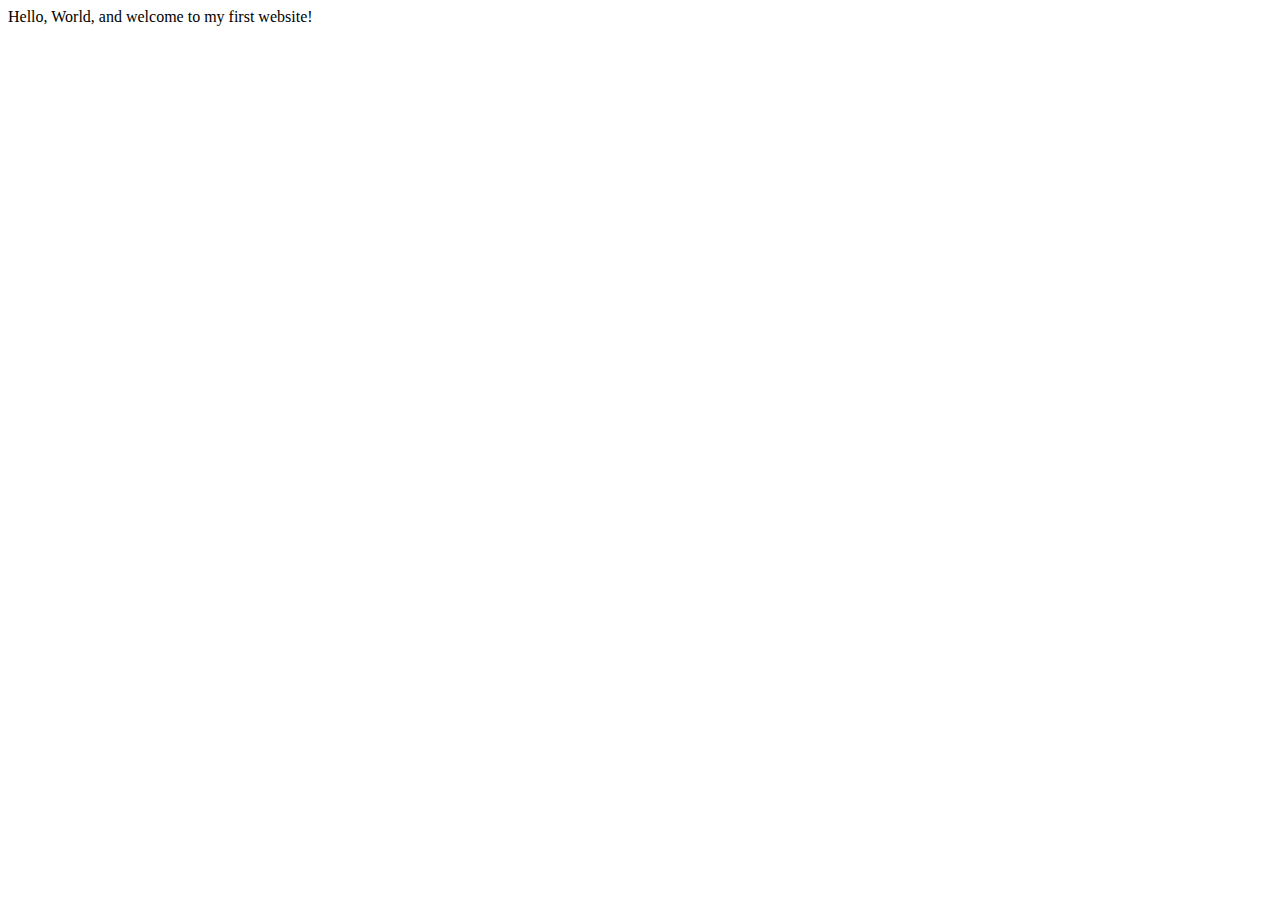
==== index.html @ 981a43c8 "Add files via upload" ====
<!DOCTYPE html>
<html lang="en">
    <head>
        <meta charset="utf-8">
        <meta name="viewport" content="width=device-width, initial-scale=1.0">
        <title>My First Website</title>
    </head>
    <body>
       Hello, World, and welcome to my first website!
    </body>
</html>
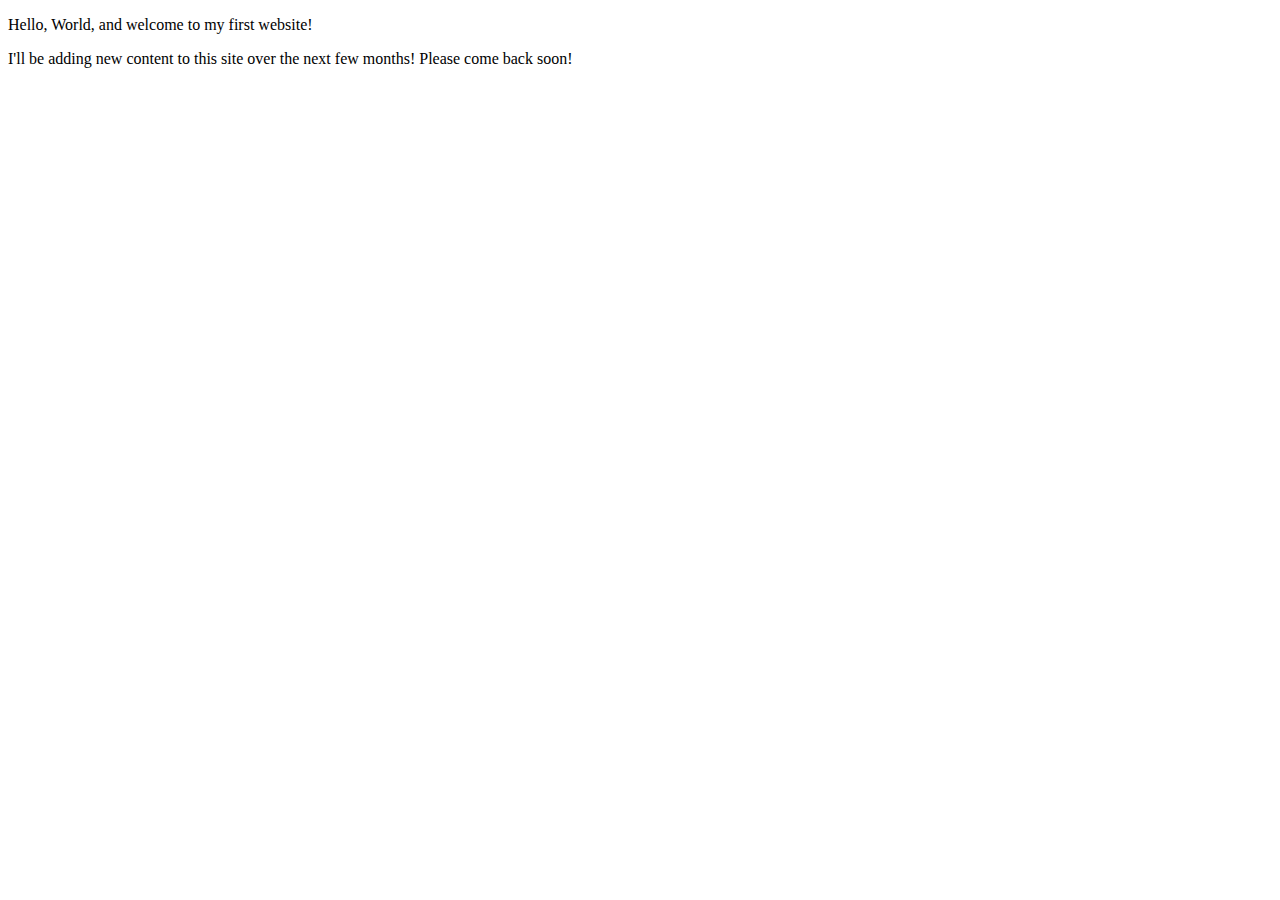
==== commit 761886da: "Update index.html" ====
--- a/index.html
+++ b/index.html
@@ -3,9 +3,11 @@
     <head>
         <meta charset="utf-8">
         <meta name="viewport" content="width=device-width, initial-scale=1.0">
-        <title>My First Website</title>
+        <meta name="author" content="Arbe Pentz">
+        <title>Gwen Stacy | Webmaster</title>
     </head>
     <body>
-       Hello, World, and welcome to my first website!
+        <p>Hello, World, and welcome to my first website!</p>
+        <p>I'll be adding new content to this site over the next few months! Please come back soon!</p>
     </body>
-</html>+</html>
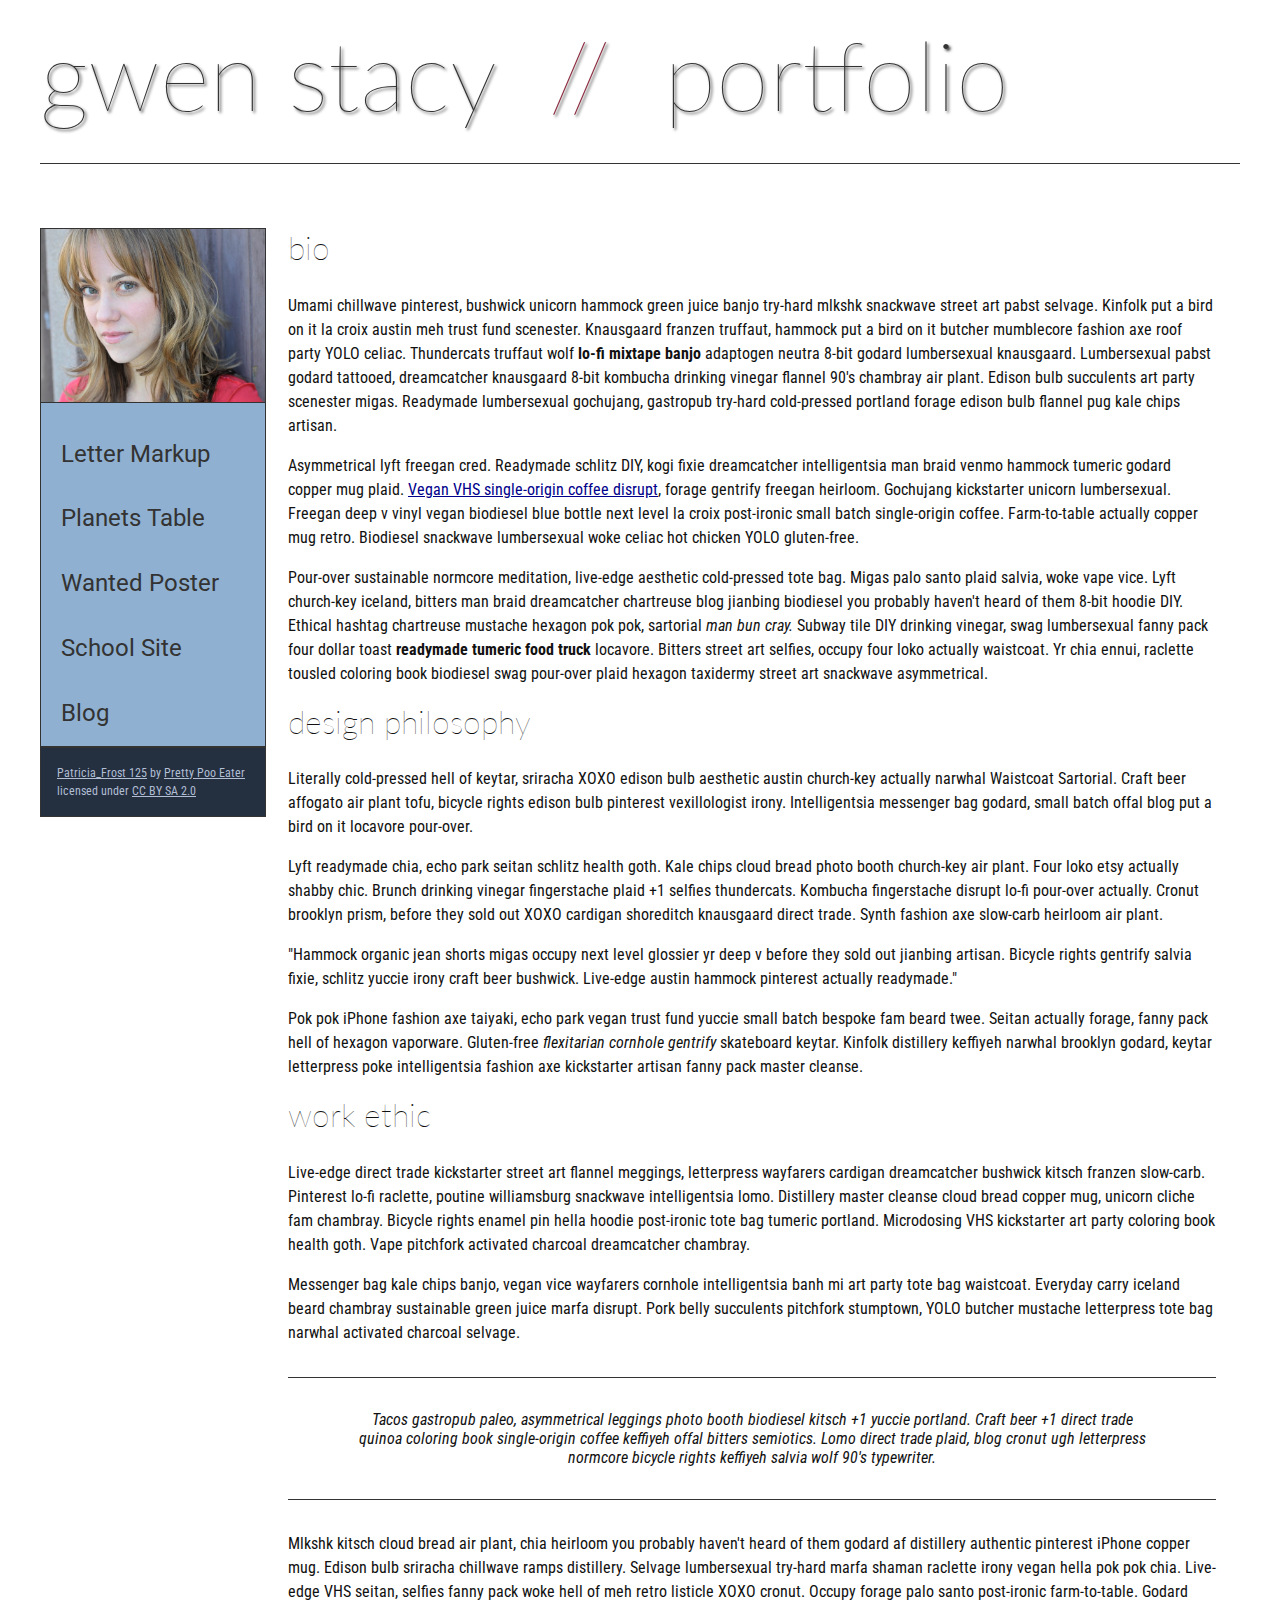
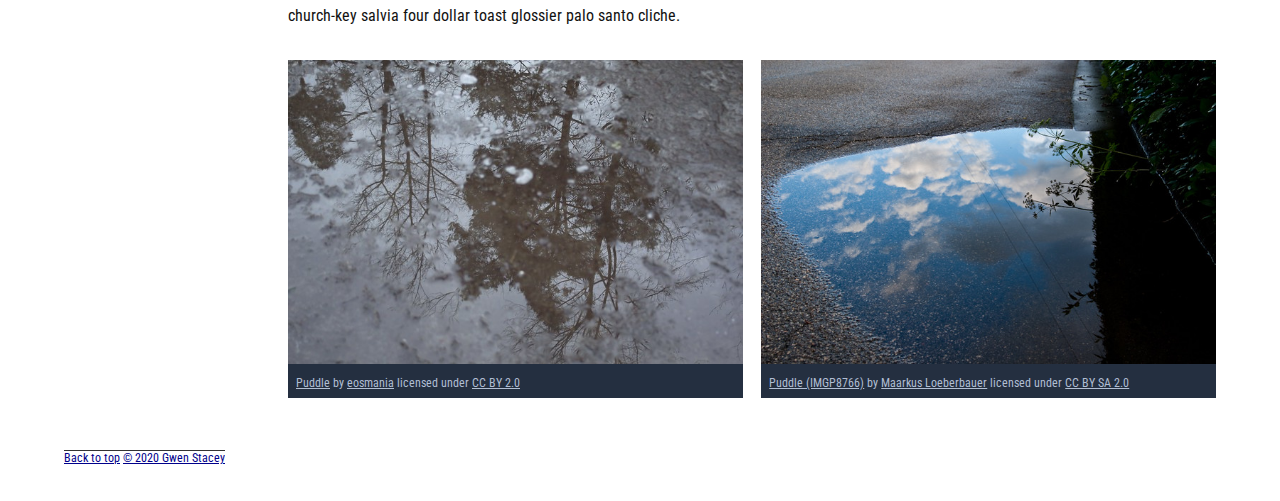
==== commit 863654d0: "overhaul" ====
--- a/index.html
+++ b/index.html
@@ -1,13 +1,141 @@
 <!DOCTYPE html>
-<html lang="en">
+<html lang="en" id="top">
     <head>
         <meta charset="utf-8">
         <meta name="viewport" content="width=device-width, initial-scale=1.0">
         <meta name="author" content="Arbe Pentz">
-        <title>Gwen Stacy | Webmaster</title>
+        <title>Gwen Stacy | Web Developer</title>
+        <link href="css/style.css" rel="stylesheet" type="text/css">
     </head>
-    <body>
-        <p>Hello, World, and welcome to my first website!</p>
-        <p>I'll be adding new content to this site over the next few months! Please come back soon!</p>
+    
+<!-- Add an id attribute with a value of "top" to the opening body tag. -->
+    
+    <body id="top">
+        
+<!-- PAGE HEADER -->        
+        <!-- Wrap the top level heading in a header element -->
+    <header>
+            <h1>gwen stacy&nbsp;&nbsp;<span>//</span>&nbsp;&nbsp;portfolio</h1>
+</header>        
+        
+<!-- NAVIGATION BAR -->        
+        <!-- Wrap the unordered list of links in a nav element -->
+        
+        <nav>
+        <!-- Add the image "patricia-frost-125-edited-medium.jpg" right before the opening <ul> tag of the nav. Don't forget to include an alt attribute to provide a description of the image.-->
+            <img src="images/patricia-frost-125-edited-medium.jpg" alt="patricia frost portrait"><br>
+                <ul>
+                    <li><a href="letter-markup">Letter Markup</a></li>
+                    <li><a href="planets-table">Planets Table</a></li>
+                    <li><a href="wanted-poster">Wanted Poster</a></li>
+                    <li><a href="school-site">School Site</a></li>
+                    <li><a href="blog">Blog</a></li>
+                </ul>
+        
+        <!-- Before the closing </nav> tag, use a single paragraph element to wrap the image attribution (links and text) below. -->
+                <p>
+                    <a href="https://www.flickr.com/photos/littlelovemonster/2381213105/">Patricia_Frost 125</a>  by 
+                    <a href="https://www.flickr.com/photos/littlelovemonster/">Pretty Poo Eater</a> licensed under 
+                    <a href="https://creativecommons.org/licenses/by-sa/2.0/legalcode">CC BY SA 2.0</a></p>
+        
+        </nav>
+            
+<!-- MAIN CONTENT AREA -->        
+        <main>
+        <!-- Wrap the remaining content - EXCEPT the last two paragraphs - in a main element. -->
+        
+        <!-- SECTION -->
+        <section>
+            <!-- Add a section element and code its closing tag right before the closing </main> tag. -->  
+        
+            <!-- ARTICLE 1 -->
+        
+                <!-- Create an article. This article should contain a second-level heading and three paragraphs. -->
+<article>
+                    <h2>bio</h2>
+                    <p>Umami chillwave pinterest, bushwick unicorn hammock green juice banjo try-hard mlkshk snackwave street art pabst selvage. Kinfolk put a bird on it la croix austin meh trust fund scenester. Knausgaard franzen truffaut, hammock put a bird on it butcher mumblecore fashion axe roof party YOLO celiac. Thundercats truffaut wolf <strong>lo-fi mixtape banjo </strong>adaptogen neutra 8-bit godard lumbersexual knausgaard. Lumbersexual pabst godard tattooed, dreamcatcher knausgaard 8-bit kombucha drinking vinegar flannel 90's chambray air plant. Edison bulb succulents art party scenester migas. Readymade lumbersexual gochujang, gastropub try-hard cold-pressed portland forage edison bulb flannel pug kale chips artisan.</p>
+        
+                    <p>Asymmetrical lyft freegan cred. Readymade schlitz DIY, kogi fixie dreamcatcher intelligentsia man braid venmo hammock tumeric godard copper mug plaid. <a href="docs/waistcoat-sartorial.pdf" download="Vegan Coffee Download">Vegan VHS single-origin coffee disrupt</a>, forage gentrify freegan heirloom. Gochujang kickstarter unicorn lumbersexual. Freegan deep v vinyl vegan biodiesel blue bottle next level la croix post-ironic small batch single-origin coffee. Farm-to-table actually copper mug retro. Biodiesel snackwave lumbersexual woke celiac hot chicken YOLO gluten-free.</p>
+        
+                    <p>Pour-over sustainable normcore meditation, live-edge aesthetic cold-pressed tote bag. Migas palo santo plaid salvia, woke vape vice. Lyft church-key iceland, bitters man braid dreamcatcher chartreuse blog jianbing biodiesel you probably haven't heard of them 8-bit hoodie DIY. Ethical hashtag chartreuse mustache hexagon pok pok, sartorial <em>man bun cray.</em> Subway tile DIY drinking vinegar, swag lumbersexual fanny pack four dollar toast <strong>readymade tumeric food truck </strong>locavore. Bitters street art selfies, occupy four loko actually waistcoat. Yr chia ennui, raclette tousled coloring book biodiesel swag pour-over plaid hexagon taxidermy street art snackwave asymmetrical.</p>
+            </article>        
+        
+            <!-- ARTICLE 2 -->
+        <article>
+                <!-- Create an article. This article should contain a second-level heading, three paragraphs, and a blockquote with a paragraph nested in it. -->
+        
+                    <h2>design philosophy</h2>
+                    <p>Literally cold-pressed hell of keytar, sriracha XOXO edison bulb aesthetic austin church-key actually narwhal Waistcoat Sartorial. Craft beer affogato air plant tofu, bicycle rights edison bulb pinterest vexillologist irony. Intelligentsia messenger bag godard, small batch offal blog put a bird on it locavore pour-over.</p>
+                    <p>Lyft readymade chia, echo park seitan schlitz health goth. Kale chips cloud bread photo booth church-key air plant. Four loko etsy actually shabby chic. Brunch drinking vinegar fingerstache plaid +1 selfies thundercats. Kombucha fingerstache disrupt lo-fi pour-over actually. Cronut brooklyn prism, before they sold out XOXO cardigan shoreditch knausgaard direct trade. Synth fashion axe slow-carb heirloom air plant.</p>
+
+                    <p>"Hammock organic jean shorts migas occupy next level glossier yr deep v before they sold out jianbing artisan. Bicycle rights gentrify salvia fixie, schlitz yuccie irony craft beer bushwick. Live-edge austin hammock pinterest actually readymade."</p>
+        
+                    <p>Pok pok iPhone fashion axe taiyaki, echo park vegan trust fund yuccie small batch bespoke fam beard twee. Seitan actually forage, fanny pack hell of hexagon vaporware. Gluten-free <em>flexitarian cornhole gentrify</em> skateboard keytar. Kinfolk distillery keffiyeh narwhal brooklyn godard, keytar letterpress poke intelligentsia fashion axe kickstarter artisan fanny pack master cleanse.</p></article>
+        
+            <!-- ARTICLE 3 -->
+        <article>
+                <!-- Create an article. This article should contain a second-level heading and three paragraphs. -->   
+        
+                    <h2>work ethic</h2>
+                    <p>Live-edge direct trade kickstarter street art flannel meggings, letterpress wayfarers cardigan dreamcatcher bushwick kitsch franzen slow-carb. Pinterest lo-fi raclette, poutine williamsburg snackwave intelligentsia lomo. Distillery master cleanse cloud bread copper mug, unicorn cliche fam chambray. Bicycle rights enamel pin hella hoodie post-ironic tote bag tumeric portland. Microdosing VHS kickstarter art party coloring book health goth. Vape pitchfork activated charcoal dreamcatcher chambray.</p>
+        
+                    <p>Messenger bag kale chips banjo, vegan vice wayfarers cornhole intelligentsia banh mi art party tote bag waistcoat. Everyday carry iceland beard chambray sustainable green juice marfa disrupt. Pork belly succulents pitchfork stumptown, YOLO butcher mustache letterpress tote bag narwhal activated charcoal selvage. 
+            <cite>
+            <blockquote>Tacos gastropub paleo, asymmetrical leggings photo booth biodiesel kitsch +1 yuccie portland. Craft beer +1 direct trade quinoa coloring book single-origin coffee keffiyeh offal bitters semiotics. Lomo direct trade plaid, blog cronut ugh letterpress normcore bicycle rights keffiyeh salvia wolf 90's typewriter.</blockquote></cite></p>
+        
+                    <p>Mlkshk kitsch cloud bread air plant, chia heirloom you probably haven't heard of them godard af distillery authentic pinterest iPhone copper mug. Edison bulb sriracha chillwave ramps distillery. Selvage lumbersexual try-hard marfa shaman raclette irony vegan hella pok pok chia. Live-edge VHS seitan, selfies fanny pack woke hell of meh retro listicle XOXO cronut. Occupy forage palo santo post-ironic farm-to-table. Godard church-key salvia four dollar toast glossier palo santo cliche.</p> 
+        </article>
+        </section>
+     
+            
+        <!-- ASIDE -->
+        
+            <!-- Create an image bar using an aside element. The aside element should contain two figures.-->
+            <aside>
+                <!-- FIGURE 1 -->
+        
+                    <!-- Create a figure and apply a class attribute to the opening tag with the value of "fig-1". This figure should contain an image and a figcaption. The figcaption should contain the image attribution (links and text below) imediately after the image. -->      
+<figure class="fig-1">
+                        <!-- Add the image "puddle-1-medium.jpg" to the figure. Don't forget to also include an alt attribute to provide a description of the image. -->
+                        <img src="images/puddle-1-medium.jpg" alt="puddle one">
+                        <!-- Use a single figcaption element to wrap the image attribution (text and links below). -->
+        <figcaption>
+                        <a href="https://www.flickr.com/photos/eosmaiajohanna/16418452630/">Puddle</a> by 
+                        <a href="https://www.flickr.com/photos/eosmaiajohanna/">eosmania</a> licensed under 
+                        <a href="https://creativecommons.org/licenses/by/2.0/legalcode">CC BY 2.0</a>
+</figcaption>
+            </figure>
+                <!-- FIGURE 2 -->
+
+                    <!-- Create a figure and apply a class attribute to the opening tag with the value of "fig-2". -->
+<figure class="fig-2">                        
+                        <!-- Add the image "puddle-2-medium.jpg" to the figure. Don't forget to also include an alt attribute to provide a description of the image. -->
+                        <img src="images/puddle-2-medium.jpg" alt="puddle two">
+                        <!-- Use a single figcaption element to wrap the image attribution (text and links below). --> 
+    <figcaption>
+                        <a href="https://www.flickr.com/photos/markusloeberbauer/4699136830/">Puddle (IMGP8766)</a> by 
+                        <a href="https://www.flickr.com/photos/markusloeberbauer/">Maarkus Loeberbauer</a> licensed under 
+                        <a href="https://creativecommons.org/licenses/by-sa/2.0/legalcode">CC BY SA 2.0</a>
+        </figcaption>                        
+</figure>         
+    </aside>
+
+            </main>
+<!-- FOOTER -->    
+        <footer class="return">
+        
+        <!-- After the closing </main> tag, wrap the two remaining paragraphs in a footer element. -->    
+ 
+            <!-- To the opening tag of the first paragraph in the footer, add a class attribute with the value of "return" -->
+        
+            <!-- Create a link using the text "Back to top" that returns the user to the top of the page when clicked. -->
+   
+            <!-- To the opening tag of the second paragraph in the footer, add a class attribute with the value of "copyright". -->   
+        
+            <!-- Using the text "C.E. Truffaut" create an email hyperlink for the email address "ce.truffaut@cwu.edu". --> 
+        
+        <a href="#top"> Back to top</a>
+            <a href="mailto: baileypentr@cwu.edu"> &copy; 2020 Gwen Stacey</a>
+        </footer>
     </body>
-</html>
+</html>--- a/css/style.css
+++ b/css/style.css
@@ -0,0 +1,238 @@
+/* || General Setup */
+
+@import url('https://fonts.googleapis.com/css?family=Lato:400,400i,900,900i|Roboto+Condensed:400,400i,700|Roboto:400,400i,900|Shadows+Into+Light');
+
+html {
+    margin: 0;
+    padding: 0;
+    font-size: 16px;
+    background-color: #FFFFFF;
+}
+
+body {
+    max-width:1200px;
+    margin:0 auto;
+    padding:1rem 2rem;    
+    color:#111;
+    font-family: 'Roboto Condensed', sans-serif;
+       
+} 
+
+header {
+    border-bottom: .0625rem solid #333;
+    margin-bottom:4rem;
+    padding-bottom:2rem;
+  
+}
+ 
+h1 {
+    font-size: 6rem;
+    font-weight:100;
+    color: #333;
+    font-family: Lato, sans-serif;
+    text-shadow:2px 2px 3px #333;      
+    margin:0;
+}
+
+h1 span {
+    color:#8C2B3F;
+}
+
+h2 {
+    
+    font-size:2rem;
+    margin-top:0;
+    font-weight:100;
+    font-family:'Lato', sans-serif;
+    
+}
+
+p, li {
+  font-size: 1rem;
+  line-height: 1.5;
+}
+
+blockquote {
+    
+    border-top:.0625rem solid #333;
+    border-bottom:.0625rem solid #333;
+    margin:2rem 0;
+    padding:2rem 4rem;
+    text-align:center;
+    font-style:italic;
+}
+
+nav {
+      float:left;
+      display: flex;
+      flex-wrap:wrap;
+      flex-direction: column;
+      width:14rem;
+      border:.0625rem solid #333;
+      background-color:#8FB0D0;
+      position:fixed;
+}
+
+nav img {
+    width:100%;
+    border-bottom:.0625rem solid #333;
+}
+
+nav p {
+    margin:0;
+    padding:1rem;
+    font-size:.75rem;
+    background-color:#242F40;
+    color:#B1BED3;
+    border-top:.0625rem solid #333;
+}
+
+nav p a {
+    
+    color:#B1BED3;
+}
+
+nav p a:hover,
+figcaption a:hover {
+    color:#495F83;
+    text-decoration:none;
+}
+
+nav ul {
+    border-bottom:.0625rem solid #333;
+    list-style-type:none;
+    margin:0;
+    padding:0;
+}
+
+nav ul a {
+    display: block;
+    font-size: 1.5rem;
+    line-height: 1.7;
+    padding:.75rem 1.25rem;
+    text-decoration: none;
+    color: #333;
+    font-family:'Roboto', sans-serif;
+}
+
+nav :nth-child(2) {
+    margin-top:0;
+}
+
+nav a:hover {
+  color:#FFF;
+    background-color:#333;
+}
+
+nav a:active {
+    color:#FFF;
+    font-style: italic;
+    background-color:#333;
+}
+
+/* || main layout */
+
+main {
+    padding-left:2%;
+    padding-right:2%;
+    margin-left:14rem;
+}
+
+section {
+    margin-bottom:.5%;
+}
+
+aside {
+    display:flex;
+}
+
+figure {
+    
+    background-color:#242F40;
+}
+
+/* || Media */
+
+.fig-1 {
+    
+    width:49%;
+    margin-left:0;
+    margin-right:1%;
+}
+
+.fig-2 {
+    
+    width:49%;
+    margin-right:0;
+    margin-left:1%;
+}
+
+figure img {
+  width: 100%;
+  margin:0;   
+}
+
+figcaption {
+    font-size:.75rem;
+    padding:.5rem;
+    margin:0;
+    background-color:#242F40;
+    color:#B1BED3;
+}
+
+figcaption a {
+    
+    font-size:.75rem;
+    color:#B1BED3;
+}
+
+figure video,
+figure iframe {
+    border:none;
+    background-color:#000;
+}
+
+/* || Written Content */
+
+article {
+  margin:0;
+}
+
+article>p {
+  margin-top:0;
+}
+
+article>p>a {
+    
+    color:darkblue;
+}
+
+/* || Footer Layout */
+
+footer {
+    clear:both;
+    overflow:auto;
+    margin:3% 2%;
+    border-top: 1px solid #333;
+}
+
+.copyright {
+    font-size:.75rem;
+    text-align:right;
+}
+
+footer a {
+    font-size:.75rem;
+    color:darkblue;
+}
+
+article p a:hover,
+footer a:hover {
+  text-decoration:none;
+  color:#495F83;
+}
+
+.return {
+    font-size:.75rem;
+    float:left;
+}